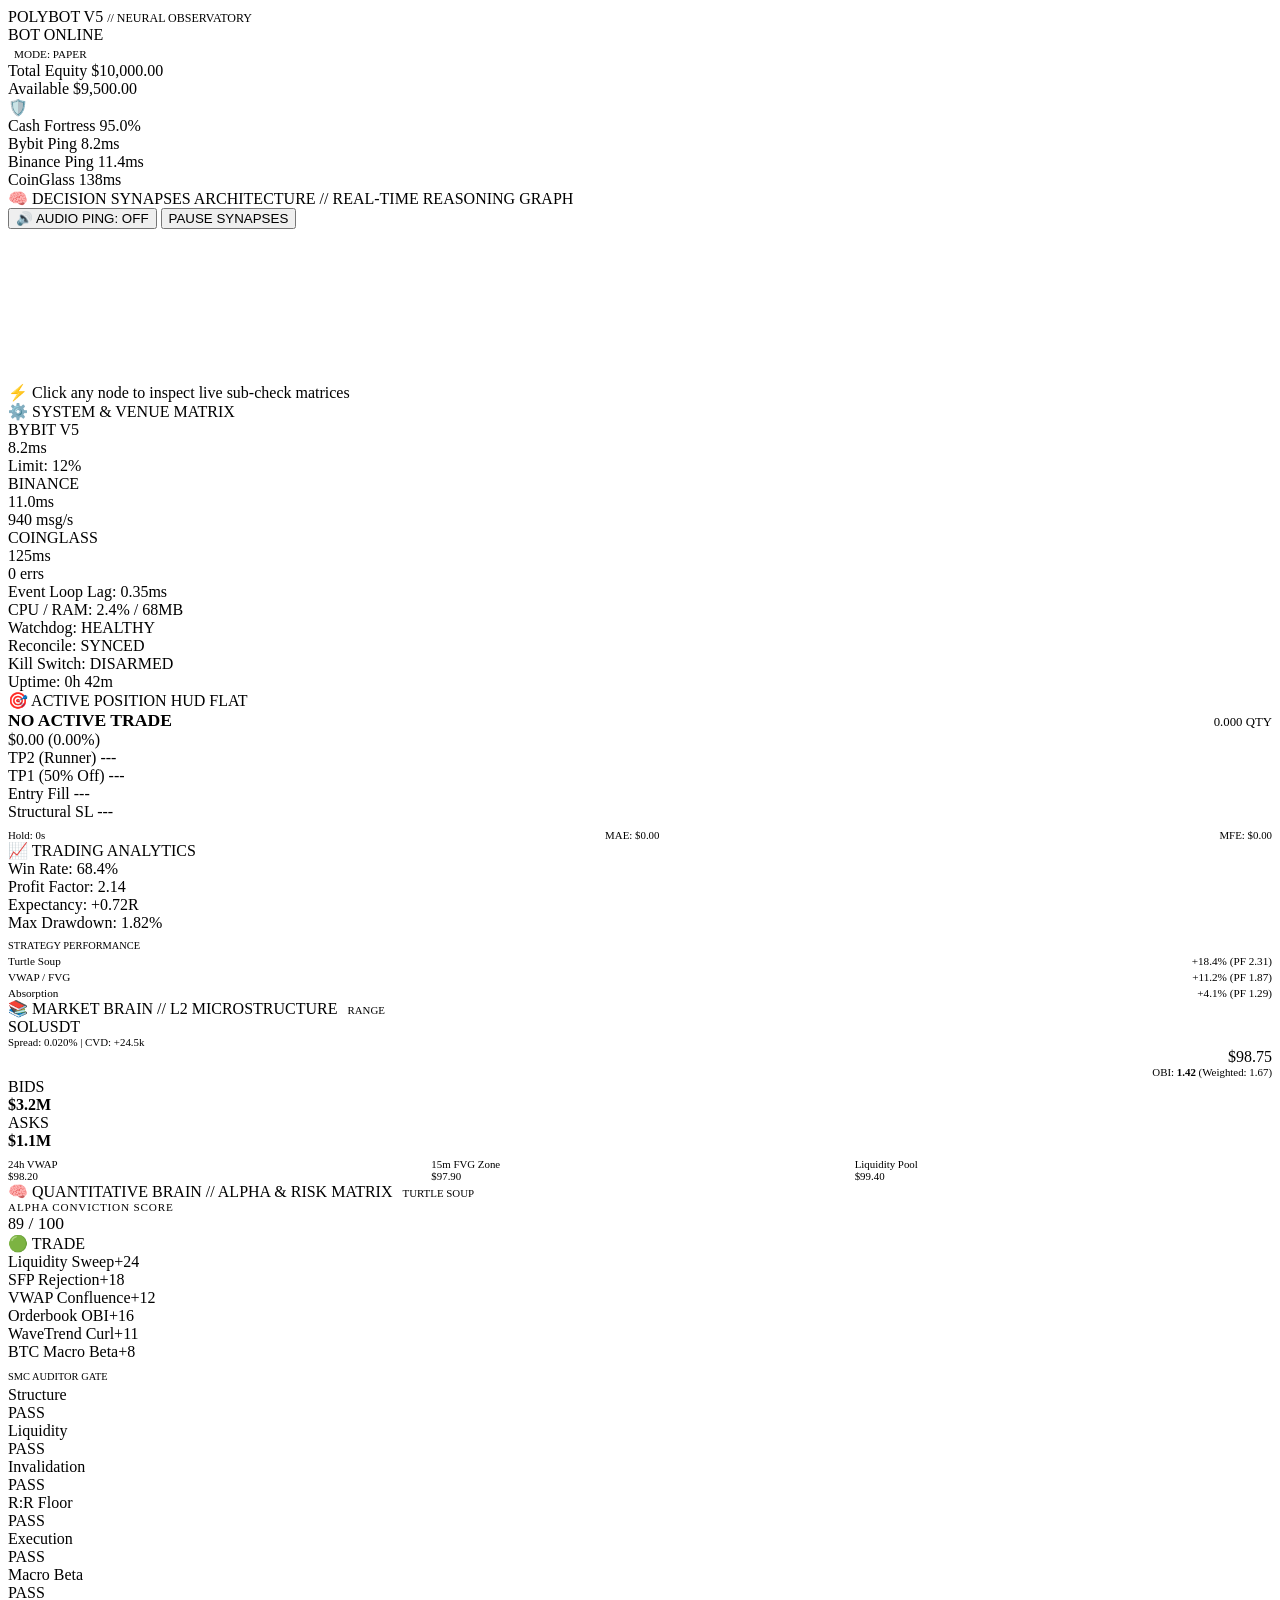
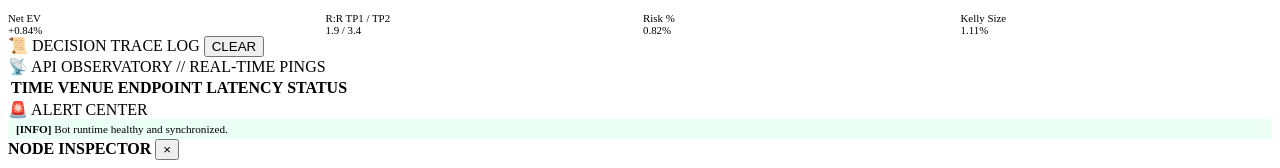
==== dashboard/frontend/index.html @ a8e210e4 "feat(dashboard): add cybernetic neural network real-time telemetry observatory" ====
<!DOCTYPE html>
<html lang="en">
<head>
  <meta charset="UTF-8">
  <meta name="viewport" content="width=device-width, initial-scale=1.0">
  <title>POLYBOT // Neural Telemetry Observatory</title>
  <link rel="stylesheet" href="/styles.css">
  <link rel="preconnect" href="https://fonts.googleapis.com">
  <link rel="preconnect" href="https://fonts.gstatic.com" crossorigin>
  <link href="https://fonts.googleapis.com/css2?family=JetBrains+Mono:wght@400;600;800;900&display=swap" rel="stylesheet">
</head>
<body>

  <!-- ======================================================================
       HEADER HUD BAR
       ====================================================================== -->
  <header class="header-hud">
    <div class="brand-section">
      <span class="brand-title">POLYBOT V5 <span style="font-size: 0.75rem; color: var(--text-dim);">// NEURAL OBSERVATORY</span></span>
      <div id="botStatusBadge" class="bot-badge online">
        <span class="pulse-dot"></span>
        <span id="botStatusText">BOT ONLINE</span>
      </div>
      <span id="deskModeBadge" style="font-size: 0.7rem; color: var(--neon-cyan); border: 1px solid var(--border-dim); padding: 2px 6px; border-radius: 4px;">MODE: PAPER</span>
    </div>

    <div class="quick-metrics">
      <div class="metric-pill">
        <span class="metric-label">Total Equity</span>
        <span id="headerEquity" class="metric-value green">$10,000.00</span>
      </div>
      <div class="metric-pill">
        <span class="metric-label">Available</span>
        <span id="headerAvail" class="metric-value cyan">$9,500.00</span>
      </div>
      <div class="fortress-shield">
        <span class="shield-icon">🛡️</span>
        <div class="metric-pill">
          <span class="metric-label">Cash Fortress</span>
          <span id="headerFortress" class="metric-value green">95.0%</span>
        </div>
      </div>
      <div class="metric-pill">
        <span class="metric-label">Bybit Ping</span>
        <span id="headerBybitPing" class="metric-value green">8.2ms</span>
      </div>
      <div class="metric-pill">
        <span class="metric-label">Binance Ping</span>
        <span id="headerBinancePing" class="metric-value cyan">11.4ms</span>
      </div>
      <div class="metric-pill">
        <span class="metric-label">CoinGlass</span>
        <span id="headerCoinGlassPing" class="metric-value amber">138ms</span>
      </div>
    </div>
  </header>

  <!-- ======================================================================
       NEURAL NETWORK PIPELINE VISUALIZER (CANVAS)
       ====================================================================== -->
  <section class="neural-canvas-panel">
    <div class="panel-header">
      <div class="panel-title">
        <span>🧠</span>
        <span>DECISION SYNAPSES ARCHITECTURE // REAL-TIME REASONING GRAPH</span>
      </div>
      <div class="panel-controls">
        <button id="btnAudioPing" class="btn-ctrl">🔊 AUDIO PING: OFF</button>
        <button id="btnPauseNeural" class="btn-ctrl">PAUSE SYNAPSES</button>
      </div>
    </div>
    <canvas id="neuralCanvas"></canvas>
    <div class="neural-hint">⚡ Click any node to inspect live sub-check matrices</div>
  </section>

  <!-- ======================================================================
       MAIN THREE-COLUMN COCKPIT
       ====================================================================== -->
  <main class="main-grid">

    <!-- ------------------------------------------------------------------
         COLUMN 1: SYSTEM HEALTH, ACCOUNT & POSITION HUD, ANALYTICS
         ------------------------------------------------------------------ -->
    <div class="column">
      
      <!-- System Infrastructure -->
      <section class="glass-panel">
        <div class="panel-header">
          <span class="panel-title"><span>⚙️</span> SYSTEM & VENUE MATRIX</span>
        </div>
        <div class="card-body">
          <div class="venue-matrix">
            <div class="venue-card">
              <div class="venue-name">BYBIT V5</div>
              <div id="bybitWsLatency" class="venue-ping">8.2ms</div>
              <div id="bybitRateLimit" class="venue-sub">Limit: 12%</div>
            </div>
            <div class="venue-card">
              <div class="venue-name">BINANCE</div>
              <div id="binanceWsLatency" class="venue-ping">11.0ms</div>
              <div id="binanceMsgs" class="venue-sub">940 msg/s</div>
            </div>
            <div class="venue-card">
              <div class="venue-name">COINGLASS</div>
              <div id="coinglassLatency" class="venue-ping amber">125ms</div>
              <div id="coinglassErrors" class="venue-sub">0 errs</div>
            </div>
          </div>

          <div class="health-grid">
            <div class="health-row">
              <span class="metric-label">Event Loop Lag:</span>
              <span id="loopLagVal" class="metric-value green">0.35ms</span>
            </div>
            <div class="health-row">
              <span class="metric-label">CPU / RAM:</span>
              <span id="cpuRamVal" class="metric-value">2.4% / 68MB</span>
            </div>
            <div class="health-row">
              <span class="metric-label">Watchdog:</span>
              <span id="watchdogVal" class="metric-value green">HEALTHY</span>
            </div>
            <div class="health-row">
              <span class="metric-label">Reconcile:</span>
              <span id="reconcileVal" class="metric-value cyan">SYNCED</span>
            </div>
            <div class="health-row">
              <span class="metric-label">Kill Switch:</span>
              <span id="killSwitchVal" class="metric-value green">DISARMED</span>
            </div>
            <div class="health-row">
              <span class="metric-label">Uptime:</span>
              <span id="uptimeVal" class="metric-value">0h 42m</span>
            </div>
          </div>
        </div>
      </section>

      <!-- Active Position Monitor -->
      <section class="glass-panel">
        <div class="panel-header">
          <span class="panel-title"><span>🎯</span> ACTIVE POSITION HUD</span>
          <span id="positionBadge" class="position-badge flat">FLAT</span>
        </div>
        <div class="card-body">
          <div style="display: flex; justify-content: space-between; align-items: baseline;">
            <span id="posSymbol" style="font-size: 1.1rem; font-weight: 800;">NO ACTIVE TRADE</span>
            <span id="posSize" style="font-size: 0.8rem; color: var(--text-dim);">0.000 QTY</span>
          </div>
          <div id="posPnl" class="pos-pnl" style="color: var(--text-muted);">$0.00 (0.00%)</div>

          <div class="bracket-ladder">
            <div class="ladder-item tp">
              <span>TP2 (Runner)</span>
              <span id="posTp2Price">---</span>
            </div>
            <div class="ladder-item tp">
              <span>TP1 (50% Off)</span>
              <span id="posTp1Price">---</span>
            </div>
            <div class="ladder-item entry">
              <span>Entry Fill</span>
              <span id="posEntryPrice">---</span>
            </div>
            <div class="ladder-item sl">
              <span>Structural SL</span>
              <span id="posSlPrice">---</span>
            </div>
          </div>

          <div style="display: flex; justify-content: space-between; font-size: 0.68rem; margin-top: 8px; color: var(--text-dim);">
            <span>Hold: <span id="posHoldTime" style="color: var(--text-main);">0s</span></span>
            <span>MAE: <span id="posMae" style="color: var(--neon-red);">$0.00</span></span>
            <span>MFE: <span id="posMfe" style="color: var(--neon-green);">$0.00</span></span>
          </div>
        </div>
      </section>

      <!-- Trading Analytics -->
      <section class="glass-panel">
        <div class="panel-header">
          <span class="panel-title"><span>📈</span> TRADING ANALYTICS</span>
        </div>
        <div class="card-body">
          <div class="health-grid" style="margin-bottom: 8px;">
            <div class="health-row">
              <span class="metric-label">Win Rate:</span>
              <span class="metric-value green">68.4%</span>
            </div>
            <div class="health-row">
              <span class="metric-label">Profit Factor:</span>
              <span class="metric-value green">2.14</span>
            </div>
            <div class="health-row">
              <span class="metric-label">Expectancy:</span>
              <span class="metric-value green">+0.72R</span>
            </div>
            <div class="health-row">
              <span class="metric-label">Max Drawdown:</span>
              <span class="metric-value amber">1.82%</span>
            </div>
          </div>
          <div style="font-size: 0.65rem; color: var(--text-dim); text-transform: uppercase; margin-bottom: 4px;">Strategy Performance</div>
          <div style="display: flex; flex-direction: column; gap: 4px; font-size: 0.7rem;">
            <div style="display: flex; justify-content: space-between;">
              <span>Turtle Soup</span>
              <span style="color: var(--neon-green);">+18.4% (PF 2.31)</span>
            </div>
            <div style="display: flex; justify-content: space-between;">
              <span>VWAP / FVG</span>
              <span style="color: var(--neon-green);">+11.2% (PF 1.87)</span>
            </div>
            <div style="display: flex; justify-content: space-between;">
              <span>Absorption</span>
              <span style="color: var(--neon-green);">+4.1% (PF 1.29)</span>
            </div>
          </div>
        </div>
      </section>
    </div>

    <!-- ------------------------------------------------------------------
         COLUMN 2: MARKET BRAIN & 🧠 BRAIN PANEL
         ------------------------------------------------------------------ -->
    <div class="column">
      
      <!-- Market Brain & Orderbook L2 Depth -->
      <section class="glass-panel">
        <div class="panel-header">
          <span class="panel-title"><span>📚</span> MARKET BRAIN // L2 MICROSTRUCTURE</span>
          <span id="marketRegimeBadge" style="font-size: 0.68rem; color: var(--neon-cyan); border: 1px solid var(--border-dim); padding: 1px 6px; border-radius: 3px;">RANGE</span>
        </div>
        <div class="card-body">
          <div class="market-overview-row">
            <div>
              <div id="mktSymbol" class="symbol-huge">SOLUSDT</div>
              <div style="font-size: 0.68rem; color: var(--text-dim);">Spread: <span id="mktSpread" style="color: var(--neon-cyan);">0.020%</span> | CVD: <span id="mktCvd" style="color: var(--neon-green);">+24.5k</span></div>
            </div>
            <div style="text-align: right;">
              <div id="mktPrice" class="price-huge">$98.75</div>
              <div style="font-size: 0.68rem; color: var(--text-dim);">OBI: <span id="mktObi" style="color: var(--neon-green); font-weight: 700;">1.42</span> (Weighted: <span id="mktWobi">1.67</span>)</div>
            </div>
          </div>

          <!-- L2 Depth Visualizer -->
          <div class="depth-visualizer">
            <div class="depth-bar-wrapper">
              <span class="depth-label" style="color: var(--neon-green);">BIDS</span>
              <div class="depth-bar-track">
                <div id="bidDepthFill" class="depth-fill bid" style="width: 62%;"></div>
              </div>
              <span id="bidDepthVal" style="width: 50px; text-align: right; color: var(--neon-green); font-weight: 700;">$3.2M</span>
            </div>
            <div class="depth-bar-wrapper">
              <span class="depth-label" style="color: var(--neon-red);">ASKS</span>
              <div class="depth-bar-track">
                <div id="askDepthFill" class="depth-fill ask" style="width: 38%;"></div>
              </div>
              <span id="askDepthVal" style="width: 50px; text-align: right; color: var(--neon-red); font-weight: 700;">$1.1M</span>
            </div>
          </div>

          <!-- Price Level Anchors -->
          <div style="display: grid; grid-template-columns: repeat(3, 1fr); gap: 6px; font-size: 0.68rem; margin-top: 8px;">
            <div class="smc-box">
              <div class="smc-box-title">24h VWAP</div>
              <div id="mktVwap" class="smc-box-val" style="color: var(--neon-blue);">$98.20</div>
            </div>
            <div class="smc-box">
              <div class="smc-box-title">15m FVG Zone</div>
              <div id="mktFvg" class="smc-box-val" style="color: var(--neon-purple);">$97.90</div>
            </div>
            <div class="smc-box">
              <div class="smc-box-title">Liquidity Pool</div>
              <div id="mktLiq" class="smc-box-val" style="color: var(--neon-amber);">$99.40</div>
            </div>
          </div>
        </div>
      </section>

      <!-- 🧠 Brain Panel & Alpha Score -->
      <section class="glass-panel">
        <div class="panel-header">
          <span class="panel-title"><span>🧠</span> QUANTITATIVE BRAIN // ALPHA & RISK MATRIX</span>
          <span id="brainStrategyBadge" style="font-size: 0.68rem; color: var(--neon-purple); border: 1px solid var(--border-dim); padding: 1px 6px; border-radius: 3px;">TURTLE SOUP</span>
        </div>
        <div class="card-body">
          
          <!-- Score & Decision Badge -->
          <div class="alpha-score-block">
            <div>
              <div style="font-size: 0.7rem; color: var(--text-dim); text-transform: uppercase; letter-spacing: 0.8px;">Alpha Conviction Score</div>
              <div class="alpha-number"><span id="alphaScoreVal">89</span><span style="font-size: 1.1rem; color: var(--text-dim);"> / 100</span></div>
            </div>
            <div>
              <div id="finalDecisionBadge" class="decision-badge trade">🟢 TRADE</div>
            </div>
          </div>

          <!-- Factor Breakdown Progress Bars -->
          <div class="alpha-bars-grid">
            <div class="alpha-bar-item">
              <div class="alpha-bar-top"><span>Liquidity Sweep</span><span id="ptSweep" style="color: var(--neon-cyan);">+24</span></div>
              <div class="progress-track"><div id="barSweep" class="progress-fill" style="width: 80%;"></div></div>
            </div>
            <div class="alpha-bar-item">
              <div class="alpha-bar-top"><span>SFP Rejection</span><span id="ptSfp" style="color: var(--neon-cyan);">+18</span></div>
              <div class="progress-track"><div id="barSfp" class="progress-fill" style="width: 90%;"></div></div>
            </div>
            <div class="alpha-bar-item">
              <div class="alpha-bar-top"><span>VWAP Confluence</span><span id="ptVwap" style="color: var(--neon-cyan);">+12</span></div>
              <div class="progress-track"><div id="barVwap" class="progress-fill" style="width: 60%;"></div></div>
            </div>
            <div class="alpha-bar-item">
              <div class="alpha-bar-top"><span>Orderbook OBI</span><span id="ptObi" style="color: var(--neon-cyan);">+16</span></div>
              <div class="progress-track"><div id="barObi" class="progress-fill" style="width: 80%;"></div></div>
            </div>
            <div class="alpha-bar-item">
              <div class="alpha-bar-top"><span>WaveTrend Curl</span><span id="ptWt" style="color: var(--neon-cyan);">+11</span></div>
              <div class="progress-track"><div id="barWt" class="progress-fill" style="width: 70%;"></div></div>
            </div>
            <div class="alpha-bar-item">
              <div class="alpha-bar-top"><span>BTC Macro Beta</span><span id="ptBtc" style="color: var(--neon-cyan);">+8</span></div>
              <div class="progress-track"><div id="barBtc" class="progress-fill" style="width: 80%;"></div></div>
            </div>
          </div>

          <!-- SMC Auditor Checklist -->
          <div style="font-size: 0.65rem; color: var(--text-dim); text-transform: uppercase; margin-bottom: 4px; margin-top: 10px;">SMC Auditor Gate</div>
          <div class="smc-grid">
            <div class="smc-box">
              <div class="smc-box-title">Structure</div>
              <div id="smcStructure" class="smc-box-val pass">PASS</div>
            </div>
            <div class="smc-box">
              <div class="smc-box-title">Liquidity</div>
              <div id="smcLiquidity" class="smc-box-val pass">PASS</div>
            </div>
            <div class="smc-box">
              <div class="smc-box-title">Invalidation</div>
              <div id="smcInvalidation" class="smc-box-val pass">PASS</div>
            </div>
            <div class="smc-box">
              <div class="smc-box-title">R:R Floor</div>
              <div id="smcRr" class="smc-box-val pass">PASS</div>
            </div>
            <div class="smc-box">
              <div class="smc-box-title">Execution</div>
              <div id="smcExecution" class="smc-box-val pass">PASS</div>
            </div>
            <div class="smc-box">
              <div class="smc-box-title">Macro Beta</div>
              <div id="smcMacro" class="smc-box-val pass">PASS</div>
            </div>
          </div>

          <!-- Risk & Kelly -->
          <div style="display: grid; grid-template-columns: repeat(4, 1fr); gap: 6px; font-size: 0.68rem; margin-top: 10px;">
            <div class="smc-box">
              <div class="smc-box-title">Net EV</div>
              <div id="riskEv" class="smc-box-val" style="color: var(--neon-green);">+0.84%</div>
            </div>
            <div class="smc-box">
              <div class="smc-box-title">R:R TP1 / TP2</div>
              <div id="riskRr" class="smc-box-val">1.9 / 3.4</div>
            </div>
            <div class="smc-box">
              <div class="smc-box-title">Risk %</div>
              <div id="riskPct" class="smc-box-val">0.82%</div>
            </div>
            <div class="smc-box">
              <div class="smc-box-title">Kelly Size</div>
              <div id="riskKelly" class="smc-box-val" style="color: var(--neon-cyan);">1.11%</div>
            </div>
          </div>
        </div>
      </section>
    </div>

    <!-- ------------------------------------------------------------------
         COLUMN 3: DECISION TRACE & API OBSERVATORY STREAM
         ------------------------------------------------------------------ -->
    <div class="column">
      
      <!-- Live Decision Trace -->
      <section class="glass-panel">
        <div class="panel-header">
          <span class="panel-title"><span>📜</span> DECISION TRACE LOG</span>
          <button id="btnClearTrace" class="btn-ctrl">CLEAR</button>
        </div>
        <div class="card-body">
          <div id="decisionTraceTerminal" class="trace-terminal">
            <!-- Populated dynamically -->
          </div>
        </div>
      </section>

      <!-- API Observatory Stream -->
      <section class="glass-panel">
        <div class="panel-header">
          <span class="panel-title"><span>📡</span> API OBSERVATORY // REAL-TIME PINGS</span>
        </div>
        <div class="card-body" style="padding: 0;">
          <div style="max-height: 180px; overflow-y: auto;">
            <table class="api-stream-table">
              <thead>
                <tr>
                  <th>TIME</th>
                  <th>VENUE</th>
                  <th>ENDPOINT</th>
                  <th>LATENCY</th>
                  <th>STATUS</th>
                </tr>
              </thead>
              <tbody id="apiStreamBody">
                <!-- Stream rows added dynamically -->
              </tbody>
            </table>
          </div>
        </div>
      </section>

      <!-- Alert Center -->
      <section class="glass-panel">
        <div class="panel-header">
          <span class="panel-title"><span>🚨</span> ALERT CENTER</span>
        </div>
        <div class="card-body">
          <div id="alertList" style="display: flex; flex-direction: column; gap: 6px; max-height: 130px; overflow-y: auto; font-size: 0.7rem;">
            <div style="background: rgba(0, 255, 136, 0.08); border-left: 3px solid var(--neon-green); padding: 4px 8px; border-radius: 2px;">
              <span style="color: var(--neon-green); font-weight: 700;">[INFO]</span> Bot runtime healthy and synchronized.
            </div>
          </div>
        </div>
      </section>
    </div>

  </main>

  <!-- ======================================================================
       INTERACTIVE NODE INSPECTOR MODAL
       ====================================================================== -->
  <div id="inspectorModal" class="inspector-modal">
    <div class="inspector-card">
      <div class="inspector-header">
        <span id="inspectorTitle" style="font-weight: 800; color: var(--neon-cyan);">NODE INSPECTOR</span>
        <button id="btnInspectorClose" class="inspector-close">&times;</button>
      </div>
      <div id="inspectorBody" class="inspector-body">
        <!-- Injected dynamically based on clicked node -->
      </div>
    </div>
  </div>

  <!-- Scripts -->
  <script src="/js/neural_network.js"></script>
  <script src="/js/api_observatory.js"></script>
  <script src="/js/brain_panel.js"></script>
  <script src="/js/decision_trace.js"></script>
  <script src="/js/market_brain.js"></script>
  <script src="/js/hud.js"></script>
  <script src="/js/alerts.js"></script>
  <script src="/js/app.js"></script>
</body>
</html>
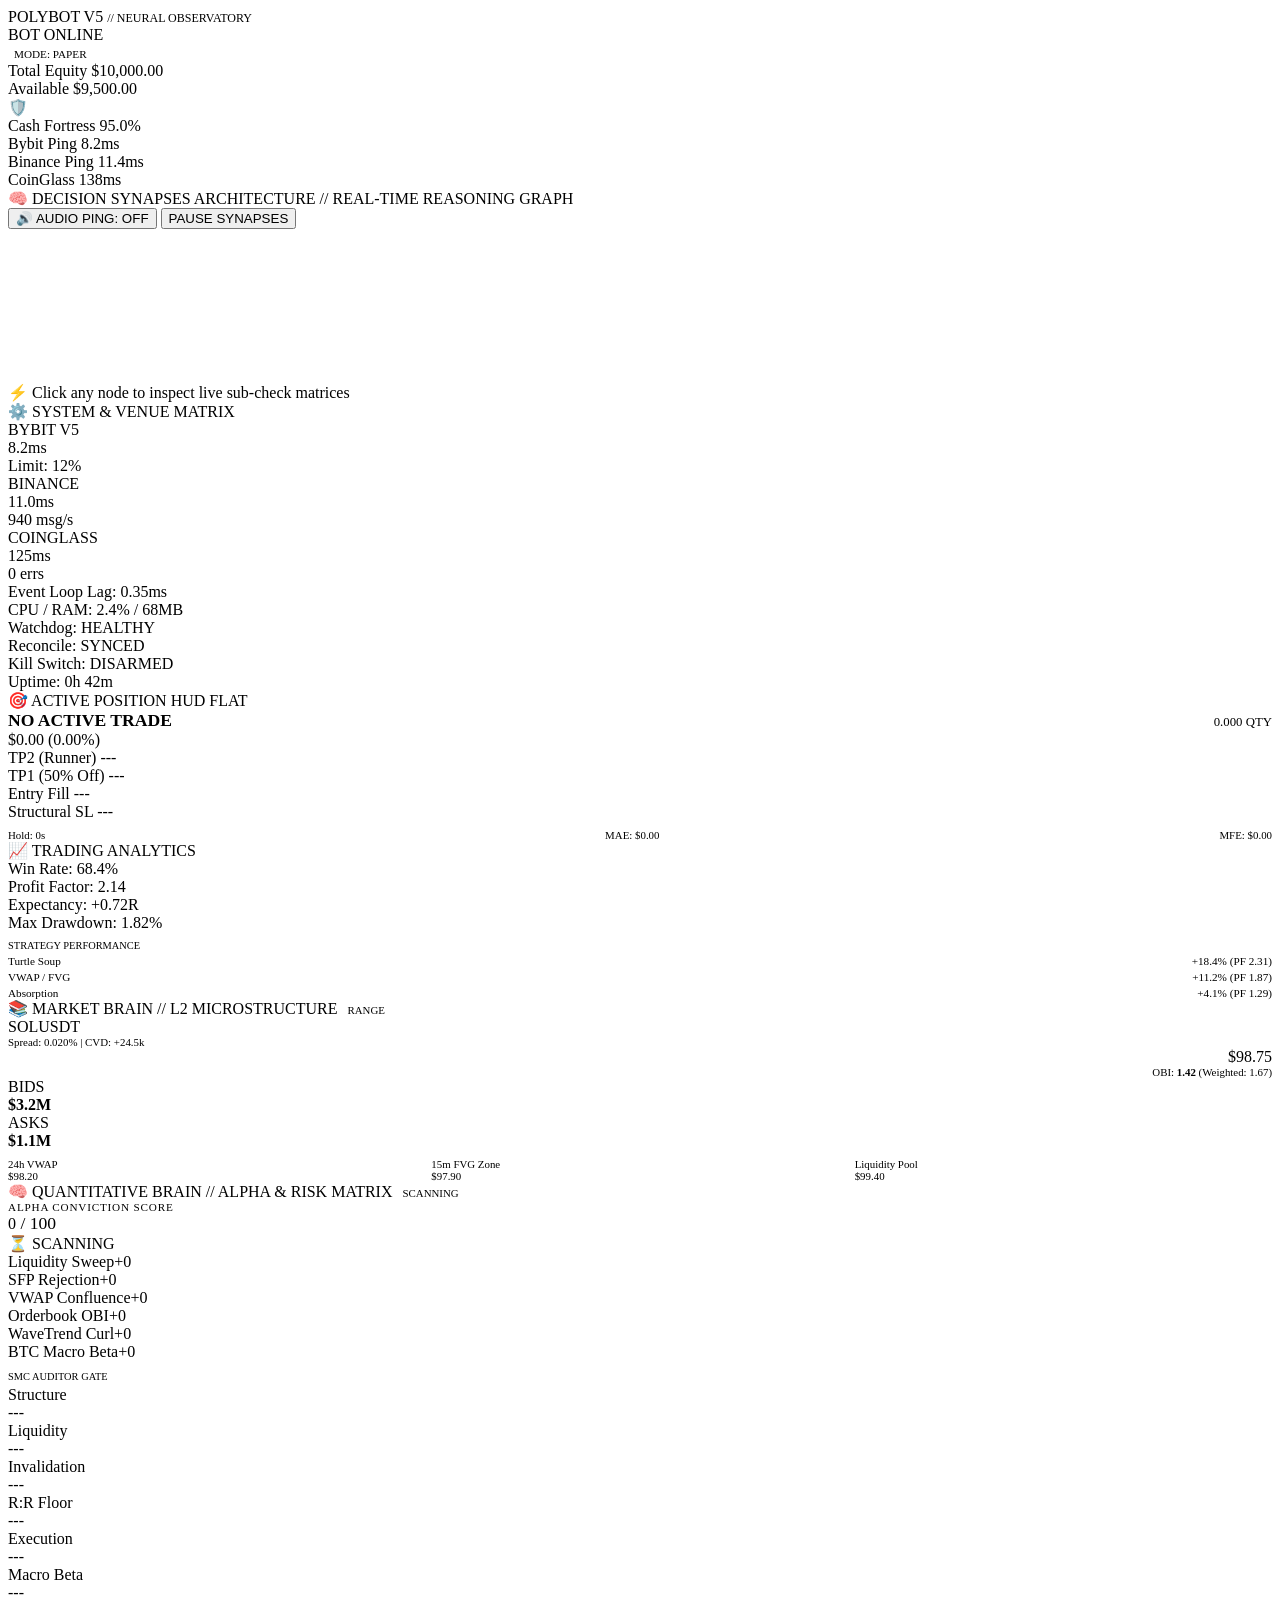
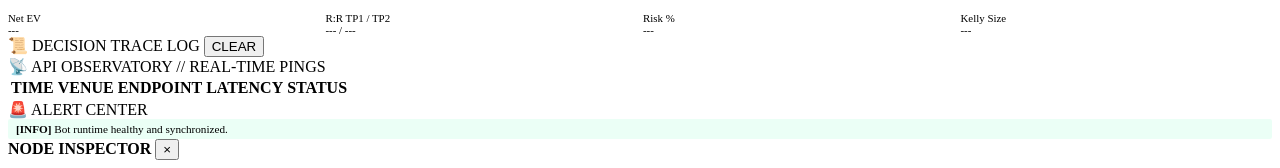
==== commit 6fad2b6e: "fix(execution): resolve Bybit POST signature verification error and wire real-time decision trace st" ====
--- a/dashboard/frontend/index.html
+++ b/dashboard/frontend/index.html
@@ -282,7 +282,7 @@
       <section class="glass-panel">
         <div class="panel-header">
           <span class="panel-title"><span>🧠</span> QUANTITATIVE BRAIN // ALPHA & RISK MATRIX</span>
-          <span id="brainStrategyBadge" style="font-size: 0.68rem; color: var(--neon-purple); border: 1px solid var(--border-dim); padding: 1px 6px; border-radius: 3px;">TURTLE SOUP</span>
+          <span id="brainStrategyBadge" style="font-size: 0.68rem; color: var(--neon-purple); border: 1px solid var(--border-dim); padding: 1px 6px; border-radius: 3px;">SCANNING</span>
         </div>
         <div class="card-body">
           
@@ -290,38 +290,38 @@
           <div class="alpha-score-block">
             <div>
               <div style="font-size: 0.7rem; color: var(--text-dim); text-transform: uppercase; letter-spacing: 0.8px;">Alpha Conviction Score</div>
-              <div class="alpha-number"><span id="alphaScoreVal">89</span><span style="font-size: 1.1rem; color: var(--text-dim);"> / 100</span></div>
+              <div class="alpha-number"><span id="alphaScoreVal">0</span><span style="font-size: 1.1rem; color: var(--text-dim);"> / 100</span></div>
             </div>
             <div>
-              <div id="finalDecisionBadge" class="decision-badge trade">🟢 TRADE</div>
+              <div id="finalDecisionBadge" class="decision-badge scanning">⏳ SCANNING</div>
             </div>
           </div>
 
           <!-- Factor Breakdown Progress Bars -->
           <div class="alpha-bars-grid">
             <div class="alpha-bar-item">
-              <div class="alpha-bar-top"><span>Liquidity Sweep</span><span id="ptSweep" style="color: var(--neon-cyan);">+24</span></div>
-              <div class="progress-track"><div id="barSweep" class="progress-fill" style="width: 80%;"></div></div>
-            </div>
-            <div class="alpha-bar-item">
-              <div class="alpha-bar-top"><span>SFP Rejection</span><span id="ptSfp" style="color: var(--neon-cyan);">+18</span></div>
-              <div class="progress-track"><div id="barSfp" class="progress-fill" style="width: 90%;"></div></div>
-            </div>
-            <div class="alpha-bar-item">
-              <div class="alpha-bar-top"><span>VWAP Confluence</span><span id="ptVwap" style="color: var(--neon-cyan);">+12</span></div>
-              <div class="progress-track"><div id="barVwap" class="progress-fill" style="width: 60%;"></div></div>
-            </div>
-            <div class="alpha-bar-item">
-              <div class="alpha-bar-top"><span>Orderbook OBI</span><span id="ptObi" style="color: var(--neon-cyan);">+16</span></div>
-              <div class="progress-track"><div id="barObi" class="progress-fill" style="width: 80%;"></div></div>
-            </div>
-            <div class="alpha-bar-item">
-              <div class="alpha-bar-top"><span>WaveTrend Curl</span><span id="ptWt" style="color: var(--neon-cyan);">+11</span></div>
-              <div class="progress-track"><div id="barWt" class="progress-fill" style="width: 70%;"></div></div>
-            </div>
-            <div class="alpha-bar-item">
-              <div class="alpha-bar-top"><span>BTC Macro Beta</span><span id="ptBtc" style="color: var(--neon-cyan);">+8</span></div>
-              <div class="progress-track"><div id="barBtc" class="progress-fill" style="width: 80%;"></div></div>
+              <div class="alpha-bar-top"><span>Liquidity Sweep</span><span id="ptSweep" style="color: var(--neon-cyan);">+0</span></div>
+              <div class="progress-track"><div id="barSweep" class="progress-fill" style="width: 5%;"></div></div>
+            </div>
+            <div class="alpha-bar-item">
+              <div class="alpha-bar-top"><span>SFP Rejection</span><span id="ptSfp" style="color: var(--neon-cyan);">+0</span></div>
+              <div class="progress-track"><div id="barSfp" class="progress-fill" style="width: 5%;"></div></div>
+            </div>
+            <div class="alpha-bar-item">
+              <div class="alpha-bar-top"><span>VWAP Confluence</span><span id="ptVwap" style="color: var(--neon-cyan);">+0</span></div>
+              <div class="progress-track"><div id="barVwap" class="progress-fill" style="width: 5%;"></div></div>
+            </div>
+            <div class="alpha-bar-item">
+              <div class="alpha-bar-top"><span>Orderbook OBI</span><span id="ptObi" style="color: var(--neon-cyan);">+0</span></div>
+              <div class="progress-track"><div id="barObi" class="progress-fill" style="width: 5%;"></div></div>
+            </div>
+            <div class="alpha-bar-item">
+              <div class="alpha-bar-top"><span>WaveTrend Curl</span><span id="ptWt" style="color: var(--neon-cyan);">+0</span></div>
+              <div class="progress-track"><div id="barWt" class="progress-fill" style="width: 5%;"></div></div>
+            </div>
+            <div class="alpha-bar-item">
+              <div class="alpha-bar-top"><span>BTC Macro Beta</span><span id="ptBtc" style="color: var(--neon-cyan);">+0</span></div>
+              <div class="progress-track"><div id="barBtc" class="progress-fill" style="width: 5%;"></div></div>
             </div>
           </div>
 
@@ -330,27 +330,27 @@
           <div class="smc-grid">
             <div class="smc-box">
               <div class="smc-box-title">Structure</div>
-              <div id="smcStructure" class="smc-box-val pass">PASS</div>
+              <div id="smcStructure" class="smc-box-val">---</div>
             </div>
             <div class="smc-box">
               <div class="smc-box-title">Liquidity</div>
-              <div id="smcLiquidity" class="smc-box-val pass">PASS</div>
+              <div id="smcLiquidity" class="smc-box-val">---</div>
             </div>
             <div class="smc-box">
               <div class="smc-box-title">Invalidation</div>
-              <div id="smcInvalidation" class="smc-box-val pass">PASS</div>
+              <div id="smcInvalidation" class="smc-box-val">---</div>
             </div>
             <div class="smc-box">
               <div class="smc-box-title">R:R Floor</div>
-              <div id="smcRr" class="smc-box-val pass">PASS</div>
+              <div id="smcRr" class="smc-box-val">---</div>
             </div>
             <div class="smc-box">
               <div class="smc-box-title">Execution</div>
-              <div id="smcExecution" class="smc-box-val pass">PASS</div>
+              <div id="smcExecution" class="smc-box-val">---</div>
             </div>
             <div class="smc-box">
               <div class="smc-box-title">Macro Beta</div>
-              <div id="smcMacro" class="smc-box-val pass">PASS</div>
+              <div id="smcMacro" class="smc-box-val">---</div>
             </div>
           </div>
 
@@ -358,19 +358,19 @@
           <div style="display: grid; grid-template-columns: repeat(4, 1fr); gap: 6px; font-size: 0.68rem; margin-top: 10px;">
             <div class="smc-box">
               <div class="smc-box-title">Net EV</div>
-              <div id="riskEv" class="smc-box-val" style="color: var(--neon-green);">+0.84%</div>
+              <div id="riskEv" class="smc-box-val" style="color: var(--text-dim);">---</div>
             </div>
             <div class="smc-box">
               <div class="smc-box-title">R:R TP1 / TP2</div>
-              <div id="riskRr" class="smc-box-val">1.9 / 3.4</div>
+              <div id="riskRr" class="smc-box-val">--- / ---</div>
             </div>
             <div class="smc-box">
               <div class="smc-box-title">Risk %</div>
-              <div id="riskPct" class="smc-box-val">0.82%</div>
+              <div id="riskPct" class="smc-box-val">---</div>
             </div>
             <div class="smc-box">
               <div class="smc-box-title">Kelly Size</div>
-              <div id="riskKelly" class="smc-box-val" style="color: var(--neon-cyan);">1.11%</div>
+              <div id="riskKelly" class="smc-box-val" style="color: var(--text-dim);">---</div>
             </div>
           </div>
         </div>
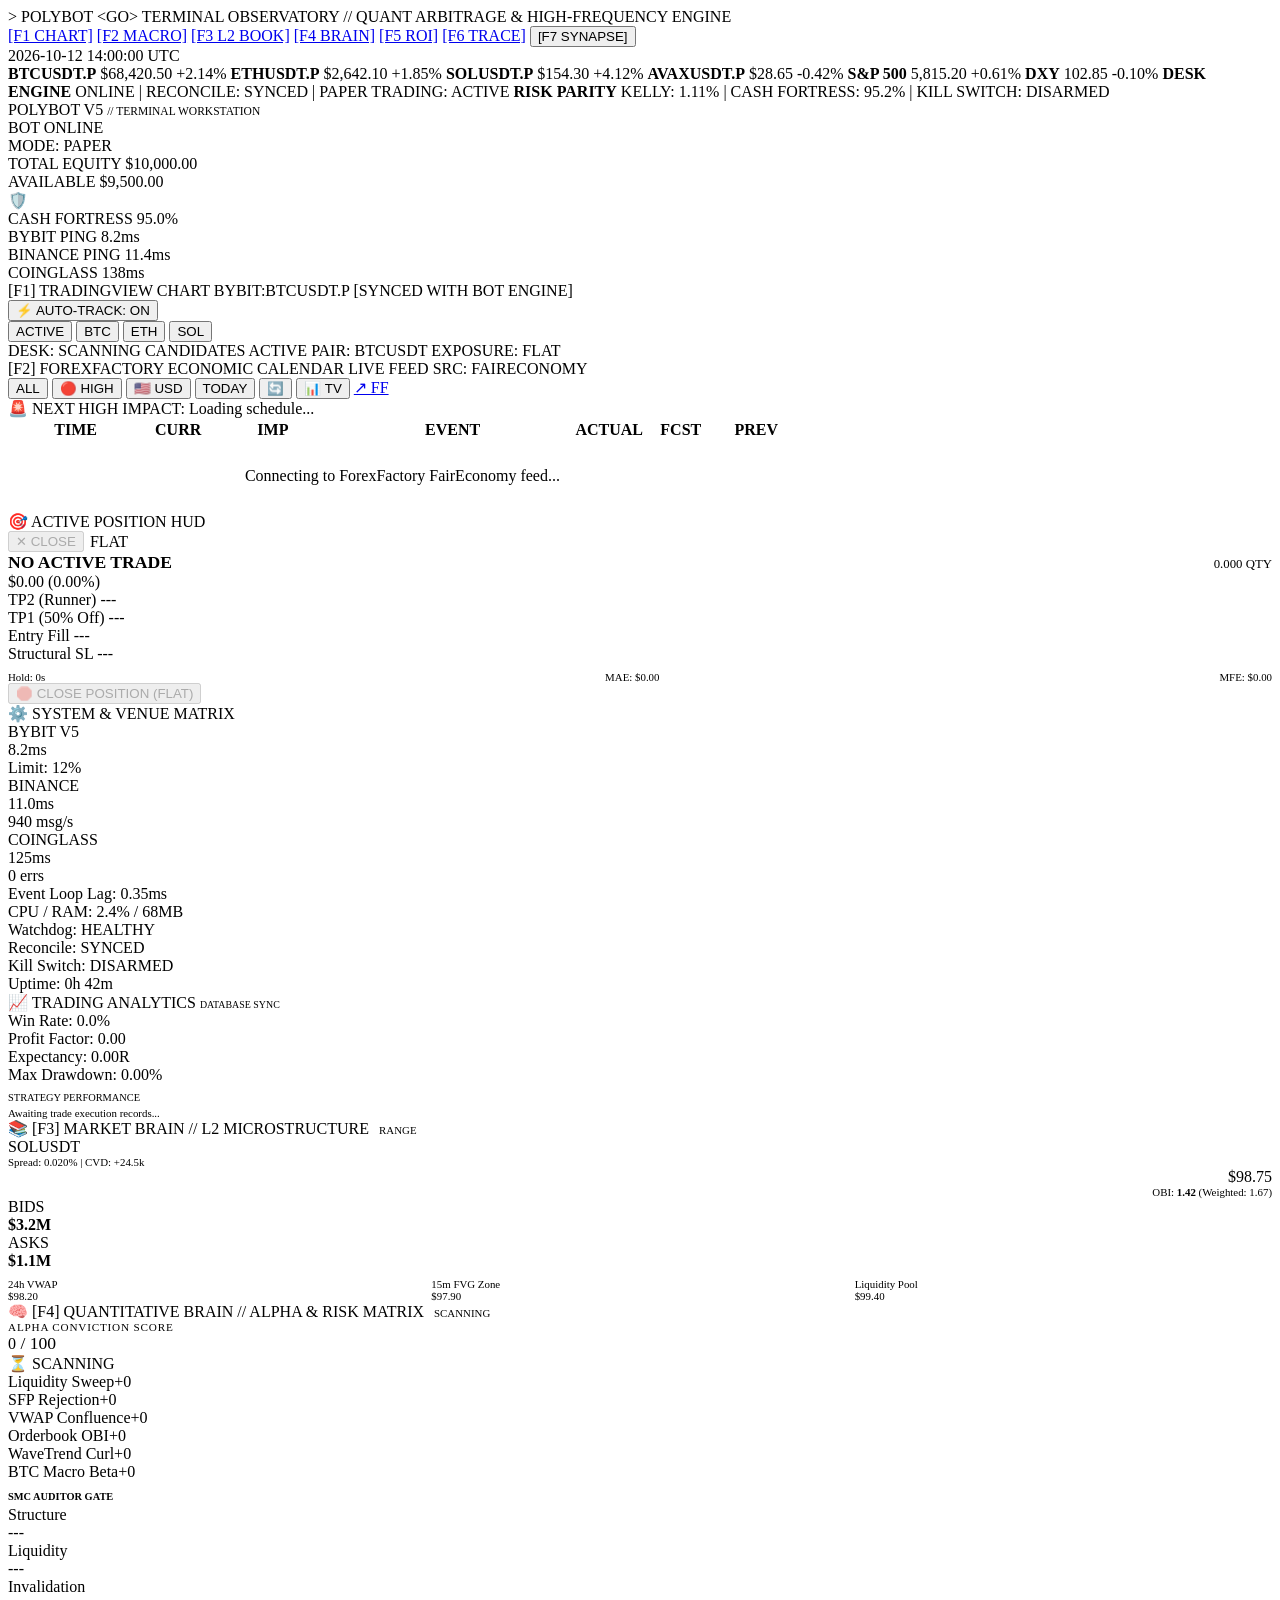
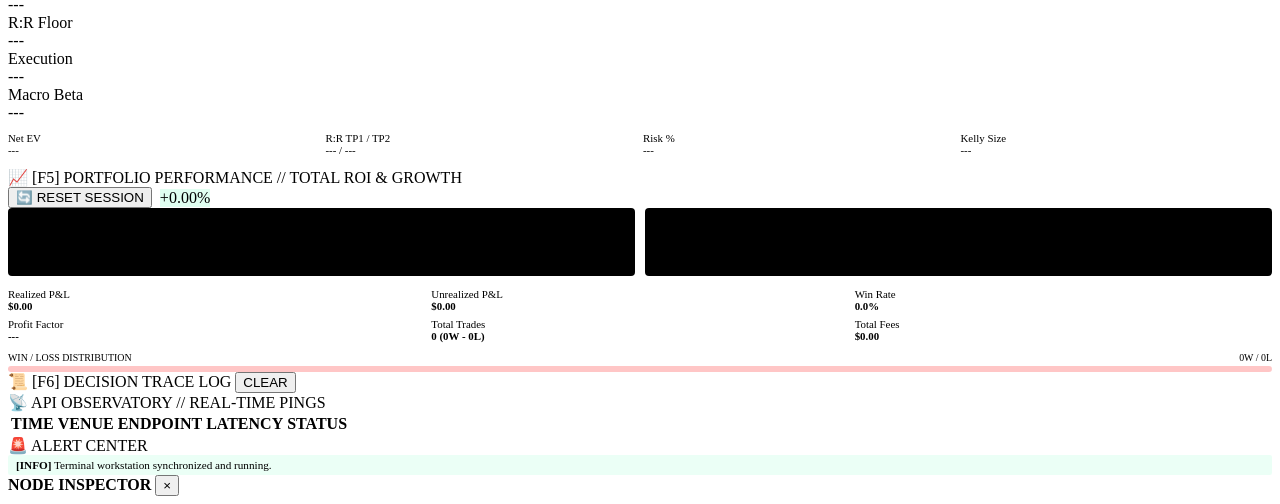
==== commit 9022f718: "feat: implement dynamic leverage 10-100x, maker timeout exits, macro long gate, and universe refinem" ====
--- a/dashboard/frontend/index.html
+++ b/dashboard/frontend/index.html
@@ -3,70 +3,201 @@
 <head>
   <meta charset="UTF-8">
   <meta name="viewport" content="width=device-width, initial-scale=1.0">
-  <title>POLYBOT // Neural Telemetry Observatory</title>
-  <link rel="stylesheet" href="/styles.css">
+  <title>POLYBOT // Bloomberg Terminal Trading Observatory</title>
+  <link rel="stylesheet" href="/styles.css?v=20261012c">
   <link rel="preconnect" href="https://fonts.googleapis.com">
   <link rel="preconnect" href="https://fonts.gstatic.com" crossorigin>
-  <link href="https://fonts.googleapis.com/css2?family=JetBrains+Mono:wght@400;600;800;900&display=swap" rel="stylesheet">
+  <link href="https://fonts.googleapis.com/css2?family=JetBrains+Mono:wght@400;500;700;800;900&display=swap" rel="stylesheet">
+  <!-- TradingView Library -->
+  <script type="text/javascript" src="https://s3.tradingview.com/tv.js"></script>
 </head>
 <body>
 
   <!-- ======================================================================
-       HEADER HUD BAR
+       BLOOMBERG TERMINAL TOP COMMAND RIBBON
+       ====================================================================== -->
+  <div class="bb-command-bar">
+    <div class="bb-prompt">
+      <span class="bb-prompt-chevron">&gt;</span>
+      <span class="bb-prompt-cmd">POLYBOT &lt;GO&gt;</span>
+      <span class="bb-prompt-desc">TERMINAL OBSERVATORY // QUANT ARBITRAGE &amp; HIGH-FREQUENCY ENGINE</span>
+    </div>
+    <div class="bb-nav-keys">
+      <a href="#chartSection" class="bb-fkey">[F1 CHART]</a>
+      <a href="#macroSection" class="bb-fkey">[F2 MACRO]</a>
+      <a href="#microSection" class="bb-fkey">[F3 L2 BOOK]</a>
+      <a href="#brainSection" class="bb-fkey">[F4 BRAIN]</a>
+      <a href="#roiSection" class="bb-fkey">[F5 ROI]</a>
+      <a href="#traceSection" class="bb-fkey">[F6 TRACE]</a>
+      <button id="btnToggleSynapse" class="bb-fkey-btn">[F7 SYNAPSE]</button>
+    </div>
+    <div class="bb-clock-box">
+      <span class="bb-live-dot"></span>
+      <span id="bbClockUtc">2026-10-12 14:00:00 UTC</span>
+    </div>
+  </div>
+
+  <!-- ======================================================================
+       BLOOMBERG AMBER TICKER TAPE
+       ====================================================================== -->
+  <div class="bb-ticker-tape">
+    <div class="bb-ticker-track">
+      <span class="bb-tick-item"><strong class="bb-amber">BTCUSDT.P</strong> $68,420.50 <span class="bb-green">+2.14%</span></span>
+      <span class="bb-tick-item"><strong class="bb-amber">ETHUSDT.P</strong> $2,642.10 <span class="bb-green">+1.85%</span></span>
+      <span class="bb-tick-item"><strong class="bb-amber">SOLUSDT.P</strong> $154.30 <span class="bb-green">+4.12%</span></span>
+      <span class="bb-tick-item"><strong class="bb-amber">AVAXUSDT.P</strong> $28.65 <span class="bb-red">-0.42%</span></span>
+      <span class="bb-tick-item"><strong class="bb-amber">S&amp;P 500</strong> 5,815.20 <span class="bb-green">+0.61%</span></span>
+      <span class="bb-tick-item"><strong class="bb-amber">DXY</strong> 102.85 <span class="bb-dim">-0.10%</span></span>
+      <span class="bb-tick-item"><strong class="bb-amber">DESK ENGINE</strong> <span class="bb-green">ONLINE</span> | RECONCILE: <span class="bb-cyan">SYNCED</span> | PAPER TRADING: <span class="bb-amber">ACTIVE</span></span>
+      <span class="bb-tick-item"><strong class="bb-amber">RISK PARITY</strong> KELLY: 1.11% | CASH FORTRESS: <span class="bb-green">95.2%</span> | KILL SWITCH: <span class="bb-green">DISARMED</span></span>
+    </div>
+  </div>
+
+  <!-- ======================================================================
+       HEADER HUD BAR (PRESERVED FOR TEST INVARIANTS & SYSTEM TELEMETRY)
        ====================================================================== -->
   <header class="header-hud">
     <div class="brand-section">
-      <span class="brand-title">POLYBOT V5 <span style="font-size: 0.75rem; color: var(--text-dim);">// NEURAL OBSERVATORY</span></span>
+      <span class="brand-title">POLYBOT V5 <span style="font-size: 0.72rem; color: var(--bb-amber);">// TERMINAL WORKSTATION</span></span>
       <div id="botStatusBadge" class="bot-badge online">
         <span class="pulse-dot"></span>
         <span id="botStatusText">BOT ONLINE</span>
       </div>
-      <span id="deskModeBadge" style="font-size: 0.7rem; color: var(--neon-cyan); border: 1px solid var(--border-dim); padding: 2px 6px; border-radius: 4px;">MODE: PAPER</span>
+      <span id="deskModeBadge" class="bb-pill bb-cyan">MODE: PAPER</span>
     </div>
 
     <div class="quick-metrics">
       <div class="metric-pill">
-        <span class="metric-label">Total Equity</span>
+        <span class="metric-label">TOTAL EQUITY</span>
         <span id="headerEquity" class="metric-value green">$10,000.00</span>
       </div>
       <div class="metric-pill">
-        <span class="metric-label">Available</span>
+        <span class="metric-label">AVAILABLE</span>
         <span id="headerAvail" class="metric-value cyan">$9,500.00</span>
       </div>
       <div class="fortress-shield">
         <span class="shield-icon">🛡️</span>
         <div class="metric-pill">
-          <span class="metric-label">Cash Fortress</span>
+          <span class="metric-label">CASH FORTRESS</span>
           <span id="headerFortress" class="metric-value green">95.0%</span>
         </div>
       </div>
       <div class="metric-pill">
-        <span class="metric-label">Bybit Ping</span>
+        <span class="metric-label">BYBIT PING</span>
         <span id="headerBybitPing" class="metric-value green">8.2ms</span>
       </div>
       <div class="metric-pill">
-        <span class="metric-label">Binance Ping</span>
+        <span class="metric-label">BINANCE PING</span>
         <span id="headerBinancePing" class="metric-value cyan">11.4ms</span>
       </div>
       <div class="metric-pill">
-        <span class="metric-label">CoinGlass</span>
+        <span class="metric-label">COINGLASS</span>
         <span id="headerCoinGlassPing" class="metric-value amber">138ms</span>
       </div>
     </div>
   </header>
+
+  <!-- ======================================================================
+       PRIMARY BLOOMBERG DUAL-PANE SHOWCASE: TRADINGVIEW & FOREXFACTORY
+       ====================================================================== -->
+  <section class="bb-showcase-grid" id="chartSection">
+    
+    <!-- 1. TRADINGVIEW REAL-TIME CHART -->
+    <div class="bb-window" id="tradingviewWindow">
+      <div class="bb-window-header">
+        <div class="bb-header-title">
+          <span class="bb-amber">[F1] TRADINGVIEW CHART</span>
+          <span id="tvChartSymbolTitle" class="bb-symbol-title">BYBIT:BTCUSDT.P</span>
+          <span id="tvChartStatus" class="bb-tag">[SYNCED WITH BOT ENGINE]</span>
+        </div>
+        <div class="bb-header-controls">
+          <button id="btnTvAutoTrack" class="bb-btn active">⚡ AUTO-TRACK: ON</button>
+          <div class="bb-quick-group">
+            <button class="tv-quick-sym bb-quick-btn" data-sym="ACTIVE">ACTIVE</button>
+            <button class="tv-quick-sym bb-quick-btn" data-sym="BTCUSDT">BTC</button>
+            <button class="tv-quick-sym bb-quick-btn" data-sym="ETHUSDT">ETH</button>
+            <button class="tv-quick-sym bb-quick-btn" data-sym="SOLUSDT">SOL</button>
+          </div>
+        </div>
+      </div>
+      
+      <!-- Live Position HUD strip -->
+      <div id="tvPosOverlay" class="bb-hud-strip">
+        <span class="bb-pill bb-dim">DESK: SCANNING CANDIDATES</span>
+        <span class="bb-pill bb-amber">ACTIVE PAIR: BTCUSDT</span>
+        <span class="bb-pill bb-dim">EXPOSURE: FLAT</span>
+      </div>
+
+      <!-- TradingView chart container -->
+      <div class="bb-chart-wrapper">
+        <div id="tradingview_chart_container"></div>
+      </div>
+    </div>
+
+    <!-- 2. FOREXFACTORY MACROECONOMIC CALENDAR -->
+    <div class="bb-window" id="macroSection">
+      <div class="bb-window-header">
+        <div class="bb-header-title">
+          <span class="bb-amber">[F2] FOREXFACTORY</span>
+          <span class="bb-sub-title">ECONOMIC CALENDAR</span>
+          <span id="ffStatusTag" class="bb-pill bb-green">LIVE FEED</span>
+          <span id="ffSourceTag" class="bb-pill bb-dim">SRC: FAIRECONOMY</span>
+        </div>
+        <div class="bb-header-controls">
+          <button id="btnFfAllImpact" class="bb-filter-btn active">ALL</button>
+          <button id="btnFfHighImpact" class="bb-filter-btn">🔴 HIGH</button>
+          <button id="btnFfUsdOnly" class="bb-filter-btn">🇺🇸 USD</button>
+          <button id="btnFfToday" class="bb-filter-btn">TODAY</button>
+          <button id="btnFfRefresh" class="bb-filter-btn" title="Refresh Feed">🔄</button>
+          <button id="btnFfToggleTv" class="bb-filter-btn" title="Toggle TV Embed">📊 TV</button>
+          <a href="https://www.forexfactory.com/calendar" target="_blank" class="bb-filter-btn bb-ext-link" title="Open ForexFactory.com">↗ FF</a>
+        </div>
+      </div>
+
+      <!-- Next high impact release countdown ticker -->
+      <div id="ffNextHighImpact" class="ff-next-ticker">
+        🚨 NEXT HIGH IMPACT: Loading schedule...
+      </div>
+
+      <!-- ForexFactory data table view -->
+      <div id="ffTableContainer" class="ff-scroll-container">
+        <table class="bb-table ff-table">
+          <thead>
+            <tr>
+              <th style="width: 17%;">TIME</th>
+              <th style="width: 9%;">CURR</th>
+              <th style="width: 15%;">IMP</th>
+              <th style="width: 31%;">EVENT</th>
+              <th style="width: 9%;">ACTUAL</th>
+              <th style="width: 9%;">FCST</th>
+              <th style="width: 10%;">PREV</th>
+            </tr>
+          </thead>
+          <tbody id="forexFactoryTableBody">
+            <tr><td colspan="7" style="text-align:center; padding: 25px; color: var(--bb-dim);">Connecting to ForexFactory FairEconomy feed...</td></tr>
+          </tbody>
+        </table>
+      </div>
+
+      <!-- Optional TradingView Economic Calendar widget embed -->
+      <div id="ffTvWidgetContainer" class="ff-tv-container" style="display: none;">
+        <div id="ffTvWidgetInner"></div>
+      </div>
+    </div>
+  </section>
 
   <!-- ======================================================================
        NEURAL NETWORK PIPELINE VISUALIZER (CANVAS)
        ====================================================================== -->
-  <section class="neural-canvas-panel">
+  <section class="neural-canvas-panel" id="synapseSection" style="display: none;">
     <div class="panel-header">
       <div class="panel-title">
-        <span>🧠</span>
-        <span>DECISION SYNAPSES ARCHITECTURE // REAL-TIME REASONING GRAPH</span>
+        <span class="bb-amber">🧠 [F7] DECISION SYNAPSES ARCHITECTURE // REAL-TIME REASONING GRAPH</span>
       </div>
       <div class="panel-controls">
         <button id="btnAudioPing" class="btn-ctrl">🔊 AUDIO PING: OFF</button>
         <button id="btnPauseNeural" class="btn-ctrl">PAUSE SYNAPSES</button>
+        <button id="btnCloseSynapse" class="btn-ctrl">MINIMIZE</button>
       </div>
     </div>
     <canvas id="neuralCanvas"></canvas>
@@ -74,7 +205,7 @@
   </section>
 
   <!-- ======================================================================
-       MAIN THREE-COLUMN COCKPIT
+       MAIN THREE-COLUMN BLOOMBERG COCKPIT
        ====================================================================== -->
   <main class="main-grid">
 
@@ -83,10 +214,57 @@
          ------------------------------------------------------------------ -->
     <div class="column">
       
+      <!-- Active Position Monitor -->
+      <section class="glass-panel">
+        <div class="panel-header">
+          <span class="panel-title"><span class="bb-amber">🎯</span> ACTIVE POSITION HUD</span>
+          <div style="display: flex; align-items: center; gap: 6px;">
+            <button id="btnClosePosition" class="bb-btn-close-pos disabled" disabled title="No active position to close">✕ CLOSE</button>
+            <span id="positionBadge" class="position-badge flat">FLAT</span>
+          </div>
+        </div>
+        <div class="card-body">
+          <div style="display: flex; justify-content: space-between; align-items: baseline;">
+            <span id="posSymbol" style="font-size: 1.1rem; font-weight: 800; color: var(--bb-amber);">NO ACTIVE TRADE</span>
+            <span id="posSize" style="font-size: 0.8rem; color: var(--text-dim);">0.000 QTY</span>
+          </div>
+          <div id="posPnl" class="pos-pnl" style="color: var(--text-muted);">$0.00 (0.00%)</div>
+
+          <div class="bracket-ladder">
+            <div class="ladder-item tp">
+              <span>TP2 (Runner)</span>
+              <span id="posTp2Price">---</span>
+            </div>
+            <div class="ladder-item tp">
+              <span>TP1 (50% Off)</span>
+              <span id="posTp1Price">---</span>
+            </div>
+            <div class="ladder-item entry">
+              <span>Entry Fill</span>
+              <span id="posEntryPrice">---</span>
+            </div>
+            <div class="ladder-item sl">
+              <span>Structural SL</span>
+              <span id="posSlPrice">---</span>
+            </div>
+          </div>
+
+          <div style="display: flex; justify-content: space-between; font-size: 0.68rem; margin-top: 8px; color: var(--text-dim);">
+            <span>Hold: <span id="posHoldTime" style="color: var(--text-main);">0s</span></span>
+            <span>MAE: <span id="posMae" style="color: var(--neon-red);">$0.00</span></span>
+            <span>MFE: <span id="posMfe" style="color: var(--neon-green);">$0.00</span></span>
+          </div>
+
+          <button id="btnQuickClosePos" class="bb-action-close-btn disabled" disabled title="No active position to close">
+            🛑 CLOSE POSITION (FLAT)
+          </button>
+        </div>
+      </section>
+
       <!-- System Infrastructure -->
       <section class="glass-panel">
         <div class="panel-header">
-          <span class="panel-title"><span>⚙️</span> SYSTEM & VENUE MATRIX</span>
+          <span class="panel-title"><span class="bb-amber">⚙️</span> SYSTEM &amp; VENUE MATRIX</span>
         </div>
         <div class="card-body">
           <div class="venue-matrix">
@@ -136,104 +314,54 @@
         </div>
       </section>
 
-      <!-- Active Position Monitor -->
-      <section class="glass-panel">
-        <div class="panel-header">
-          <span class="panel-title"><span>🎯</span> ACTIVE POSITION HUD</span>
-          <span id="positionBadge" class="position-badge flat">FLAT</span>
-        </div>
-        <div class="card-body">
-          <div style="display: flex; justify-content: space-between; align-items: baseline;">
-            <span id="posSymbol" style="font-size: 1.1rem; font-weight: 800;">NO ACTIVE TRADE</span>
-            <span id="posSize" style="font-size: 0.8rem; color: var(--text-dim);">0.000 QTY</span>
-          </div>
-          <div id="posPnl" class="pos-pnl" style="color: var(--text-muted);">$0.00 (0.00%)</div>
-
-          <div class="bracket-ladder">
-            <div class="ladder-item tp">
-              <span>TP2 (Runner)</span>
-              <span id="posTp2Price">---</span>
-            </div>
-            <div class="ladder-item tp">
-              <span>TP1 (50% Off)</span>
-              <span id="posTp1Price">---</span>
-            </div>
-            <div class="ladder-item entry">
-              <span>Entry Fill</span>
-              <span id="posEntryPrice">---</span>
-            </div>
-            <div class="ladder-item sl">
-              <span>Structural SL</span>
-              <span id="posSlPrice">---</span>
-            </div>
-          </div>
-
-          <div style="display: flex; justify-content: space-between; font-size: 0.68rem; margin-top: 8px; color: var(--text-dim);">
-            <span>Hold: <span id="posHoldTime" style="color: var(--text-main);">0s</span></span>
-            <span>MAE: <span id="posMae" style="color: var(--neon-red);">$0.00</span></span>
-            <span>MFE: <span id="posMfe" style="color: var(--neon-green);">$0.00</span></span>
-          </div>
-        </div>
-      </section>
-
       <!-- Trading Analytics -->
       <section class="glass-panel">
         <div class="panel-header">
-          <span class="panel-title"><span>📈</span> TRADING ANALYTICS</span>
+          <span class="panel-title"><span class="bb-amber">📈</span> TRADING ANALYTICS</span>
+          <span id="analyticsStatusTag" class="bb-pill bb-dim" style="font-size: 0.62rem;">DATABASE SYNC</span>
         </div>
         <div class="card-body">
           <div class="health-grid" style="margin-bottom: 8px;">
             <div class="health-row">
               <span class="metric-label">Win Rate:</span>
-              <span class="metric-value green">68.4%</span>
+              <span id="analyticsWinRate" class="metric-value green">0.0%</span>
             </div>
             <div class="health-row">
               <span class="metric-label">Profit Factor:</span>
-              <span class="metric-value green">2.14</span>
+              <span id="analyticsProfitFactor" class="metric-value green">0.00</span>
             </div>
             <div class="health-row">
               <span class="metric-label">Expectancy:</span>
-              <span class="metric-value green">+0.72R</span>
+              <span id="analyticsExpectancy" class="metric-value green">0.00R</span>
             </div>
             <div class="health-row">
               <span class="metric-label">Max Drawdown:</span>
-              <span class="metric-value amber">1.82%</span>
+              <span id="analyticsDrawdown" class="metric-value amber">0.00%</span>
             </div>
           </div>
           <div style="font-size: 0.65rem; color: var(--text-dim); text-transform: uppercase; margin-bottom: 4px;">Strategy Performance</div>
-          <div style="display: flex; flex-direction: column; gap: 4px; font-size: 0.7rem;">
-            <div style="display: flex; justify-content: space-between;">
-              <span>Turtle Soup</span>
-              <span style="color: var(--neon-green);">+18.4% (PF 2.31)</span>
-            </div>
-            <div style="display: flex; justify-content: space-between;">
-              <span>VWAP / FVG</span>
-              <span style="color: var(--neon-green);">+11.2% (PF 1.87)</span>
-            </div>
-            <div style="display: flex; justify-content: space-between;">
-              <span>Absorption</span>
-              <span style="color: var(--neon-green);">+4.1% (PF 1.29)</span>
-            </div>
+          <div id="analyticsStrategies" style="display: flex; flex-direction: column; gap: 4px; font-size: 0.7rem;">
+            <div style="color: var(--text-dim); font-size: 0.68rem;">Awaiting trade execution records...</div>
           </div>
         </div>
       </section>
     </div>
 
     <!-- ------------------------------------------------------------------
-         COLUMN 2: MARKET BRAIN & 🧠 BRAIN PANEL
+         COLUMN 2: MARKET BRAIN & QUANT BRAIN & ROI LEDGER
          ------------------------------------------------------------------ -->
     <div class="column">
       
       <!-- Market Brain & Orderbook L2 Depth -->
-      <section class="glass-panel">
-        <div class="panel-header">
-          <span class="panel-title"><span>📚</span> MARKET BRAIN // L2 MICROSTRUCTURE</span>
-          <span id="marketRegimeBadge" style="font-size: 0.68rem; color: var(--neon-cyan); border: 1px solid var(--border-dim); padding: 1px 6px; border-radius: 3px;">RANGE</span>
+      <section class="glass-panel" id="microSection">
+        <div class="panel-header">
+          <span class="panel-title"><span class="bb-amber">📚</span> [F3] MARKET BRAIN // L2 MICROSTRUCTURE</span>
+          <span id="marketRegimeBadge" style="font-size: 0.68rem; color: var(--bb-amber); border: 1px solid var(--bb-amber); padding: 1px 6px; border-radius: 3px;">RANGE</span>
         </div>
         <div class="card-body">
           <div class="market-overview-row">
             <div>
-              <div id="mktSymbol" class="symbol-huge">SOLUSDT</div>
+              <div id="mktSymbol" class="symbol-huge" style="color: var(--bb-amber);">SOLUSDT</div>
               <div style="font-size: 0.68rem; color: var(--text-dim);">Spread: <span id="mktSpread" style="color: var(--neon-cyan);">0.020%</span> | CVD: <span id="mktCvd" style="color: var(--neon-green);">+24.5k</span></div>
             </div>
             <div style="text-align: right;">
@@ -272,17 +400,17 @@
             </div>
             <div class="smc-box">
               <div class="smc-box-title">Liquidity Pool</div>
-              <div id="mktLiq" class="smc-box-val" style="color: var(--neon-amber);">$99.40</div>
+              <div id="mktLiq" class="smc-box-val" style="color: var(--bb-amber);">$99.40</div>
             </div>
           </div>
         </div>
       </section>
 
       <!-- 🧠 Brain Panel & Alpha Score -->
-      <section class="glass-panel">
-        <div class="panel-header">
-          <span class="panel-title"><span>🧠</span> QUANTITATIVE BRAIN // ALPHA & RISK MATRIX</span>
-          <span id="brainStrategyBadge" style="font-size: 0.68rem; color: var(--neon-purple); border: 1px solid var(--border-dim); padding: 1px 6px; border-radius: 3px;">SCANNING</span>
+      <section class="glass-panel" id="brainSection">
+        <div class="panel-header">
+          <span class="panel-title"><span class="bb-amber">🧠</span> [F4] QUANTITATIVE BRAIN // ALPHA &amp; RISK MATRIX</span>
+          <span id="brainStrategyBadge" style="font-size: 0.68rem; color: var(--bb-amber); border: 1px solid var(--bb-amber); padding: 1px 6px; border-radius: 3px;">SCANNING</span>
         </div>
         <div class="card-body">
           
@@ -300,33 +428,33 @@
           <!-- Factor Breakdown Progress Bars -->
           <div class="alpha-bars-grid">
             <div class="alpha-bar-item">
-              <div class="alpha-bar-top"><span>Liquidity Sweep</span><span id="ptSweep" style="color: var(--neon-cyan);">+0</span></div>
+              <div class="alpha-bar-top"><span>Liquidity Sweep</span><span id="ptSweep" style="color: var(--bb-amber);">+0</span></div>
               <div class="progress-track"><div id="barSweep" class="progress-fill" style="width: 5%;"></div></div>
             </div>
             <div class="alpha-bar-item">
-              <div class="alpha-bar-top"><span>SFP Rejection</span><span id="ptSfp" style="color: var(--neon-cyan);">+0</span></div>
+              <div class="alpha-bar-top"><span>SFP Rejection</span><span id="ptSfp" style="color: var(--bb-amber);">+0</span></div>
               <div class="progress-track"><div id="barSfp" class="progress-fill" style="width: 5%;"></div></div>
             </div>
             <div class="alpha-bar-item">
-              <div class="alpha-bar-top"><span>VWAP Confluence</span><span id="ptVwap" style="color: var(--neon-cyan);">+0</span></div>
+              <div class="alpha-bar-top"><span>VWAP Confluence</span><span id="ptVwap" style="color: var(--bb-amber);">+0</span></div>
               <div class="progress-track"><div id="barVwap" class="progress-fill" style="width: 5%;"></div></div>
             </div>
             <div class="alpha-bar-item">
-              <div class="alpha-bar-top"><span>Orderbook OBI</span><span id="ptObi" style="color: var(--neon-cyan);">+0</span></div>
+              <div class="alpha-bar-top"><span>Orderbook OBI</span><span id="ptObi" style="color: var(--bb-amber);">+0</span></div>
               <div class="progress-track"><div id="barObi" class="progress-fill" style="width: 5%;"></div></div>
             </div>
             <div class="alpha-bar-item">
-              <div class="alpha-bar-top"><span>WaveTrend Curl</span><span id="ptWt" style="color: var(--neon-cyan);">+0</span></div>
+              <div class="alpha-bar-top"><span>WaveTrend Curl</span><span id="ptWt" style="color: var(--bb-amber);">+0</span></div>
               <div class="progress-track"><div id="barWt" class="progress-fill" style="width: 5%;"></div></div>
             </div>
             <div class="alpha-bar-item">
-              <div class="alpha-bar-top"><span>BTC Macro Beta</span><span id="ptBtc" style="color: var(--neon-cyan);">+0</span></div>
+              <div class="alpha-bar-top"><span>BTC Macro Beta</span><span id="ptBtc" style="color: var(--bb-amber);">+0</span></div>
               <div class="progress-track"><div id="barBtc" class="progress-fill" style="width: 5%;"></div></div>
             </div>
           </div>
 
           <!-- SMC Auditor Checklist -->
-          <div style="font-size: 0.65rem; color: var(--text-dim); text-transform: uppercase; margin-bottom: 4px; margin-top: 10px;">SMC Auditor Gate</div>
+          <div style="font-size: 0.65rem; color: var(--bb-amber); text-transform: uppercase; margin-bottom: 4px; margin-top: 10px; font-weight: 700;">SMC Auditor Gate</div>
           <div class="smc-grid">
             <div class="smc-box">
               <div class="smc-box-title">Structure</div>
@@ -373,6 +501,72 @@
               <div id="riskKelly" class="smc-box-val" style="color: var(--text-dim);">---</div>
             </div>
           </div>
+        </div>
+      </section>
+
+      <!-- Portfolio Growth & ROI Matrix -->
+      <section class="glass-panel" id="roiSection" style="margin-top: 12px;">
+        <div class="panel-header">
+          <span class="panel-title"><span class="bb-amber">📈</span> [F5] PORTFOLIO PERFORMANCE // TOTAL ROI &amp; GROWTH</span>
+          <div style="display: flex; align-items: center; gap: 8px;">
+            <button id="btnResetPerf" class="bb-btn-reset-perf" title="Archive old trade history and reset to current account equity">🔄 RESET SESSION</button>
+            <span id="roiBadge" class="header-badge" style="background: rgba(0, 255, 136, 0.12); color: var(--neon-green); border: 1px solid var(--neon-green);">+0.00%</span>
+          </div>
+        </div>
+        <div class="card-body">
+          
+          <!-- Top Row: High-Impact ROI & Dollar P&L -->
+          <div style="display: grid; grid-template-columns: 1fr 1fr; gap: 10px; margin-bottom: 12px;">
+            <div style="background: #000; border: 1px solid var(--bb-border); border-radius: 4px; padding: 8px 12px; text-align: center;">
+              <div style="font-size: 0.65rem; color: var(--bb-amber); text-transform: uppercase; letter-spacing: 0.5px; font-weight: 700;">TOTAL ROI</div>
+              <div id="perfTotalRoi" style="font-size: 1.4rem; font-weight: 800; color: var(--neon-green); margin-top: 2px;">+0.00%</div>
+              <div id="perfTotalRoiSub" style="font-size: 0.62rem; color: var(--text-muted); margin-top: 2px;">Baseline: $---</div>
+            </div>
+            <div style="background: #000; border: 1px solid var(--bb-border); border-radius: 4px; padding: 8px 12px; text-align: center;">
+              <div style="font-size: 0.65rem; color: var(--bb-amber); text-transform: uppercase; letter-spacing: 0.5px; font-weight: 700;">TOTAL NET GROWTH ($)</div>
+              <div id="perfTotalPnl" style="font-size: 1.4rem; font-weight: 800; color: var(--neon-green); margin-top: 2px;">+$0.00</div>
+              <div id="perfDailyPnlSub" style="font-size: 0.62rem; color: var(--neon-cyan); margin-top: 2px;">Today: +$0.00 (+0.00%)</div>
+            </div>
+          </div>
+
+          <!-- Mid Row: 6 Microstructure P&L Metric Boxes -->
+          <div style="display: grid; grid-template-columns: repeat(3, 1fr); gap: 6px; font-size: 0.68rem; margin-bottom: 10px;">
+            <div class="smc-box">
+              <div class="smc-box-title">Realized P&amp;L</div>
+              <div id="perfRealizedPnl" class="smc-box-val" style="color: var(--neon-green); font-weight: 700;">$0.00</div>
+            </div>
+            <div class="smc-box">
+              <div class="smc-box-title">Unrealized P&amp;L</div>
+              <div id="perfUnrealizedPnl" class="smc-box-val" style="color: var(--text-dim); font-weight: 700;">$0.00</div>
+            </div>
+            <div class="smc-box">
+              <div class="smc-box-title">Win Rate</div>
+              <div id="perfWinRate" class="smc-box-val" style="color: var(--bb-amber); font-weight: 700;">0.0%</div>
+            </div>
+            <div class="smc-box">
+              <div class="smc-box-title">Profit Factor</div>
+              <div id="perfProfitFactor" class="smc-box-val" style="color: var(--bb-amber); font-weight: 700;">---</div>
+            </div>
+            <div class="smc-box">
+              <div class="smc-box-title">Total Trades</div>
+              <div id="perfTotalTrades" class="smc-box-val" style="font-weight: 700;">0 (0W - 0L)</div>
+            </div>
+            <div class="smc-box">
+              <div class="smc-box-title">Total Fees</div>
+              <div id="perfTotalFees" class="smc-box-val" style="color: var(--text-muted); font-weight: 700;">$0.00</div>
+            </div>
+          </div>
+
+          <!-- Bottom: Win / Loss Trajectory Distribution Bar -->
+          <div style="font-size: 0.62rem; color: var(--text-dim); text-transform: uppercase; margin-bottom: 3px; display: flex; justify-content: space-between;">
+            <span>Win / Loss Distribution</span>
+            <span id="perfWinLossRatio" style="color: var(--bb-amber);">0W / 0L</span>
+          </div>
+          <div class="progress-track" style="height: 6px; background: rgba(255, 68, 68, 0.3); border-radius: 3px; overflow: hidden; display: flex;">
+            <div id="barWinRatio" style="width: 50%; background: var(--neon-green); height: 100%; transition: width 0.4s ease;"></div>
+            <div id="barLossRatio" style="width: 50%; background: var(--neon-red); height: 100%; transition: width 0.4s ease;"></div>
+          </div>
+
         </div>
       </section>
     </div>
@@ -383,9 +577,9 @@
     <div class="column">
       
       <!-- Live Decision Trace -->
-      <section class="glass-panel">
-        <div class="panel-header">
-          <span class="panel-title"><span>📜</span> DECISION TRACE LOG</span>
+      <section class="glass-panel" id="traceSection">
+        <div class="panel-header">
+          <span class="panel-title"><span class="bb-amber">📜</span> [F6] DECISION TRACE LOG</span>
           <button id="btnClearTrace" class="btn-ctrl">CLEAR</button>
         </div>
         <div class="card-body">
@@ -398,11 +592,11 @@
       <!-- API Observatory Stream -->
       <section class="glass-panel">
         <div class="panel-header">
-          <span class="panel-title"><span>📡</span> API OBSERVATORY // REAL-TIME PINGS</span>
+          <span class="panel-title"><span class="bb-amber">📡</span> API OBSERVATORY // REAL-TIME PINGS</span>
         </div>
         <div class="card-body" style="padding: 0;">
           <div style="max-height: 180px; overflow-y: auto;">
-            <table class="api-stream-table">
+            <table class="api-stream-table bb-table">
               <thead>
                 <tr>
                   <th>TIME</th>
@@ -423,12 +617,12 @@
       <!-- Alert Center -->
       <section class="glass-panel">
         <div class="panel-header">
-          <span class="panel-title"><span>🚨</span> ALERT CENTER</span>
+          <span class="panel-title"><span class="bb-amber">🚨</span> ALERT CENTER</span>
         </div>
         <div class="card-body">
           <div id="alertList" style="display: flex; flex-direction: column; gap: 6px; max-height: 130px; overflow-y: auto; font-size: 0.7rem;">
             <div style="background: rgba(0, 255, 136, 0.08); border-left: 3px solid var(--neon-green); padding: 4px 8px; border-radius: 2px;">
-              <span style="color: var(--neon-green); font-weight: 700;">[INFO]</span> Bot runtime healthy and synchronized.
+              <span style="color: var(--neon-green); font-weight: 700;">[INFO]</span> Terminal workstation synchronized and running.
             </div>
           </div>
         </div>
@@ -443,7 +637,7 @@
   <div id="inspectorModal" class="inspector-modal">
     <div class="inspector-card">
       <div class="inspector-header">
-        <span id="inspectorTitle" style="font-weight: 800; color: var(--neon-cyan);">NODE INSPECTOR</span>
+        <span id="inspectorTitle" style="font-weight: 800; color: var(--bb-amber);">NODE INSPECTOR</span>
         <button id="btnInspectorClose" class="inspector-close">&times;</button>
       </div>
       <div id="inspectorBody" class="inspector-body">
@@ -452,14 +646,41 @@
     </div>
   </div>
 
+  <!-- Synapse panel toggle handler -->
+  <script>
+    document.addEventListener('DOMContentLoaded', () => {
+      const btnToggle = document.getElementById('btnToggleSynapse');
+      const btnClose = document.getElementById('btnCloseSynapse');
+      const panel = document.getElementById('synapseSection');
+      if (btnToggle && panel) {
+        btnToggle.addEventListener('click', (e) => {
+          e.preventDefault();
+          const isHidden = panel.style.display === 'none';
+          panel.style.display = isHidden ? 'block' : 'none';
+          btnToggle.classList.toggle('active', isHidden);
+          if (isHidden) panel.scrollIntoView({ behavior: 'smooth' });
+        });
+      }
+      if (btnClose && panel) {
+        btnClose.addEventListener('click', () => {
+          panel.style.display = 'none';
+          if (btnToggle) btnToggle.classList.remove('active');
+        });
+      }
+    });
+  </script>
+
   <!-- Scripts -->
-  <script src="/js/neural_network.js"></script>
-  <script src="/js/api_observatory.js"></script>
-  <script src="/js/brain_panel.js"></script>
-  <script src="/js/decision_trace.js"></script>
-  <script src="/js/market_brain.js"></script>
-  <script src="/js/hud.js"></script>
-  <script src="/js/alerts.js"></script>
-  <script src="/js/app.js"></script>
+  <script src="/js/neural_network.js?v=20261012c"></script>
+  <script src="/js/api_observatory.js?v=20261012c"></script>
+  <script src="/js/brain_panel.js?v=20261012c"></script>
+  <script src="/js/decision_trace.js?v=20261012c"></script>
+  <script src="/js/market_brain.js?v=20261012c"></script>
+  <script src="/js/hud.js?v=20261012c"></script>
+  <script src="/js/alerts.js?v=20261012c"></script>
+  <script src="/js/roi_panel.js?v=20261012c"></script>
+  <script src="/js/tradingview_panel.js?v=20261012c"></script>
+  <script src="/js/forexfactory_panel.js?v=20261012c"></script>
+  <script src="/js/app.js?v=20261012c"></script>
 </body>
 </html>
